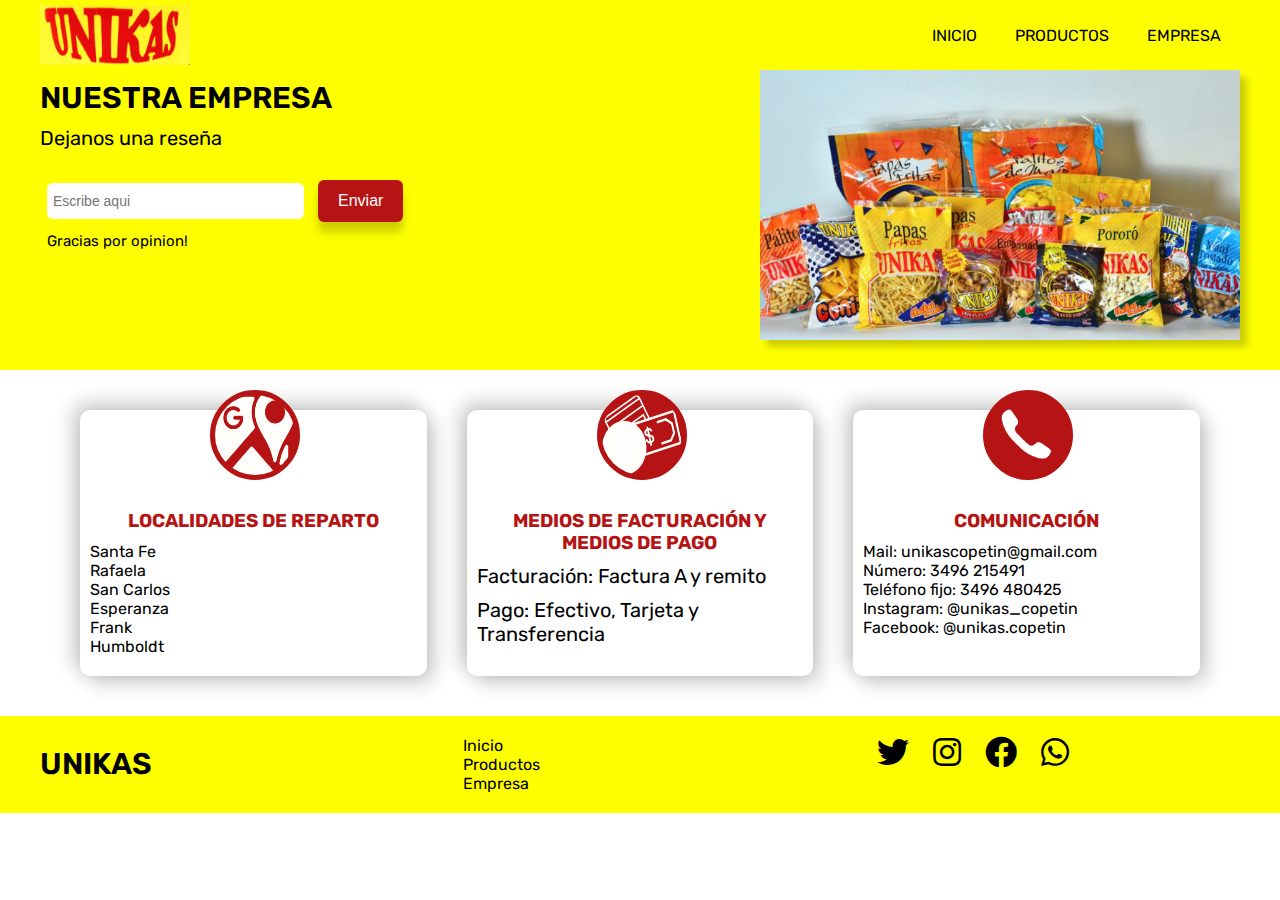
==== unikas-trabajo-main/Trabajo-Practico/empresa.html @ 6a224514 "Add files via upload" ====
<!DOCTYPE html>
<html lang="en">
<head>
    <meta charset="UTF-8">
    <meta http-equiv="X-UA-Compatible" content="IE=edge">
    <meta name="viewport" content="width=device-width, initial-scale=1.0">
    <title>UNIKAS</title>
    <link rel="stylesheet" href="https://cdnjs.cloudflare.com/ajax/libs/font-awesome/5.15.4/css/all.min.css" integrity="sha512-1ycn6IcaQQ40/MKBW2W4Rhis/DbILU74C1vSrLJxCq57o941Ym01SwNsOMqvEBFlcgUa6xLiPY/NS5R+E6ztJQ=="
    crossorigin="anonymous" referrerpolicy="no-referrer" />
    <link rel="stylesheet" type="text/css" href="css/styles.css">
</head>
<body>
    <div class="navbar">
        <div class="container flex">
            <img src="./img/logo.png" class="logo" alt="logo">
            <nav>
              <ul>
                <li class="nav"><a class="outline" href="index.html">INICIO</a></li>
                <li class="nav"><a href="productos.html" class="outline">PRODUCTOS</a></li>
                <li class="nav"><a href="empresa.html" class="outline">EMPRESA</a></li>
              </ul>
            </nav>
        </div>
      </div>
    <section class="showcase">
        <div class="container">
            <div class="grid">
              <div class="grid-item-1">
                <div class="showcase-text">
                  <h1 class="titulo">NUESTRA EMPRESA</h1>
                  <p class="supporting-text"> Dejanos una reseña </p>
                </div>
                <div class="showcase-form">
                  <form action="">
                    <input type="email" placeholder="Escribe aqui">
                    <input type="submit" class="btn" value="Enviar">
                  </form>
                  <p class="little-info">Gracias por opinion!</p>
                </div>
              </div>
              <div class="grid-item-2">
                <div class="image">
                  <img src="./img/productos.png" alt="">
                </div>
              </div>
           </div>

        </div>
    </section>
    <section class="testimonials">
        <div class="container">
          <div class="testimonial grid-3">
            <div class="card">
              <div class="circleempresa">
                <img src="./img/ubicacion.png" alt="">
              </div>
              <h3 class="nombre">LOCALIDADES DE REPARTO</h3>
              <p>
                <ul>
                    <li>Santa Fe</li>
                    <li>Rafaela</li>
                    <li>San Carlos</li>
                    <li>Esperanza</li>
                    <li>Frank</li>
                    <li>Humboldt</li>
                </ul>
              </p>
            </div>
            <div class="card">
              <div class="circleempresa">
                <img src="./img/mediosdepago.png" alt="">
              </div>
              <h3 class="nombre">MEDIOS DE FACTURACIÓN Y MEDIOS DE PAGO</h3>
              <p>Facturación: Factura A y remito</p>
              <p>Pago: Efectivo, Tarjeta y Transferencia</p>
            </div>
            <div class="card">
              <div class="circleempresa">
                <img src="./img/comunicacion.png" alt="">
              </div>
              <h3 class="nombre">COMUNICACIÓN</h3>
              <p>
                <ul>
                    <li>Mail: unikascopetin@gmail.com</li>
                    <li>Número: 3496 215491</li>
                    <li>Teléfono fijo: 3496 480425</li>
                    <li>Instagram: @unikas_copetin</li>
                    <li>Facebook: @unikas.copetin</li>
                </ul>
              </p>
            </div>
          </div>
        </div>
      </section>
      <footer>
        <div class="container grid-3">
          <div class="copyright">
            <h1>UNIKAS</h1>
          </div>
          <nav class="links">
            <ul>
              <li><a href="index.html" class="outline">Inicio</a></li>
              <li><a href="productos.html" class="outline">Productos</a></li>
              <li><a href="empresa.html" class="outline">Empresa</a></li>
            </ul>
          </nav>
          <div class="profiles">
            <a href=""><em class="fab fa-twitter fa-2x"></em></a>
            <a href=""><em class="fab fa-instagram fa-2x"></em></a>
            <a href=""><em class="fab fa-facebook fa-2x"></em></a>
            <a href=""><em class="fab fa-whatsapp fa-2x"></em></a>
          </div>
        </div>
      </footer>

</body>
</html>
---- unikas-trabajo-main/Trabajo-Practico/css/styles.css ----
@import url('https://fonts.googleapis.com/css2?family=Raleway:wght@100&family=Rubik:wght@400;500&display=swap');
/*PAGINA GENERAL*/
/* Sobrescribe el estilo por defecto y establece el padding y el margen a cero */
* {
    box-sizing: border-box;
    padding: 0;
    margin: 0
  }

/* Texto color blanco y con tipografia determinada en todas partes */
body {
    font-family: 'Rubik', sans-serif;
    color: black;
  }

/* Hacer todo el texto de los links negro y sin decoración*/  
a {
    color: black;
    text-decoration: none;
  }

.image2{
  width: 300px ;
  height: 120px;
}

.image3{
  width: 180px;
  height: 120px;

}

/*--------------------------------------------------------------------*/

.logo{
  width: 150px;
  height: 60px;
}

h1 {
    font-size: 30px;
    font-weight: 600;
    margin: 10px 0;
    line-height: 1.2;
    color: black;
  }

/*--------------------------------------------------------------------*/
h2 {
    font-size: 25px;
    font-weight: 300;
    margin: 10px 0;
    line-height: 1.2;
  }

/*--------------------------------------------------------------------*/
p {
    font-size: 30px;
  }

/* Todas las imágenes deben ser del mismo tamañño que su contenedor*/
img {
    width: 100%;
  }

/* Remover el estilo a los elementos de una lista */
li {
    list-style-type: none;
  }
.info{
  padding-left: 120px;
  padding-right: 120px;
}
.inicio{
  text-align: center;
  position:unset;
}
/*--------------------------------------------------------------------*/
p {
    font-size: 20px;
    margin: 10px 0;
  }

/* Centra el elemento y establece un ancho máximo y se asegura que los elementos puedan fluir através*/
.container {
    margin: 0 auto;
    max-width: 1200px;
    overflow: visible;
  }

/* Aplica el color de fondo, altura y "padding"*/
.navbar {
    background-color: rgb(255, 255, 0);
    height: 70px;
    padding: 0 30px;
  }

/* Establece el tamaño de la fuente (font size), reduce el peso de loa fuente (font-weight), agrega margen y alto de línea (line height) */
.navbar h1 {
    font-size: 30px;
    font-weight: 300;
    margin: 10px 0;
    line-height: 1.2;
}

/*--------------------------------------------------------------------*/
.navbar .flex {
    display: flex;
    justify-content: space-between;
    align-items: center;
    height: 100%;
  }

/*--------------------------------------------------------------------*/
.navbar ul {
    display: flex;
  }

/* Cambia el color de ambos enlaces a blanco, agrega padding entre si y margen también */
.navbar a {
    color: black;
    padding: 9px;
    margin: 0 10px;
  }

/* Al pasar el mouse sobre los enlaces el color del texto cambia a una sombra púrpura y un borde sólido se muestra debajo.*/  
.navbar a:hover {
    color: rgb(182, 20, 20) ;
    border-bottom: 3px solid rgb(182, 20, 20) ;;
  }

/*--------------------------------------------------------------------*/
.titulo {
    color:black;
  }

/*--------------------------------------------------------------------*/
.showcase {
    height: 300px;
    background-color:  rgb(255, 255, 0);
  }

/* Añade margen bajo el texto */
.showcase p {
    margin-bottom: 30px;
  }
  
/* Añade una sombra bajo la imágen */
.showcase img {
    box-shadow: 7px 7px 7px rgba(0, 0, 0, 0.2);
  }
  
/* Añade algo de padding al contenido del formulario */
.showcase-form {
    padding-left: 7px;
  }

/* Alinear el contenido */
.grid {
    overflow: visible;
    display: grid;
    grid-template-columns: 60% 40%;
  }

/*--------------------------------------------------------------------*/
.grid-item-1,
.grid-item-2 {
    position: unset;
    top: 50px;
  }

/*--------------------------------------------------------------------*/
.showcase input[type='email'] {
    padding: 10px 70px 10px 0;
    font-size: 14px;
    border: none;
    border-radius: 6px;
    padding-left: 6px;
  }

/*--------------------------------------------------------------------*/
.btn {
    border-radius: 6px;
    padding: 12px 20px;
    background:rgb(182, 20, 20) ;
    border: none;
    margin-left: 10px;
    color: white;
    font-size: 16px;
    cursor: pointer;
    box-shadow: 0 10px 10px rgba(0, 0, 0, 0.2);
  }

/*--------------------------------------------------------------------*/
.showcase-form {
    margin: auto;
  }

/* Cambiar tipografía */
.little-info {
    font-size: 15px;
    font-family: 'Rubik', sans-serif;
  
  }

/* Centra el conetenedor, aplica un ancho máximo*/
.lower-container {
    margin: 120px auto;
    padding: 0;
    max-width: 1400px;
  }

.title2{
  -webkit-text-stroke: 1px rgb(182, 20, 20);
    color: rgb(255, 255, 0) ;;
    font-size: 20px;
    text-align: left;
    padding-left: 10px;
    padding-top: 10px;
}
/* Apunta a todos los elementos h3 con clase CSS title */
.title {
    -webkit-text-stroke: 0.5px rgb(182, 20, 20);
    color: rgb(255, 255, 0) ;
    font-size: 20px;
    text-align: left;
    padding-left: 10px;
    padding-top: 10px;
  }

/* Apunta a todos los parrafos con la clase CSS text */ 
.text {
    color: black;
    font-size: 19px;
    width: 100%;
    padding: 10px;
    margin: 0, 20px;
    text-align: justify;
  }

/* Mostrar horizontalmente, poner un poco de espacio alrededor */
.flex {
    display: flex;
    justify-content: space-around;
  }

/* Agregar algo de padding alrededor del contenedor. Alinear el texto al centro */
.stats {
    padding: 45px 50px;
    text-align: center;
  }
/* Aplicar margen y ancho */
.stat {
    margin: 0 30px;
    text-align: center;
    width: 800px;
  }

/*--------------------------------------------------------------------*/
.stats .fa {
    color: rgb(182, 20, 20);
  }

/*--------------------------------------------------------------------*/
.testimonial {
    color: black;
    padding: 40px;
  }
  
/* Envuelve la imagen dentro de una figura circular y define su altura para que tome todo el alto de su elemento padre */
.testimonial img {
    height: 100%;
    clip-path: circle();
}

/* Alinea el texto al centro */
.testimonial h3{
  text-align: center;
}

/* Crear un grid de tres columnas equidistantes. Definir un espaciado de 40px entre ellas */
.grid-3 {
    display: grid;
    grid-template-columns: repeat(3, 1fr);
    gap: 40px;
  }
  
/* Crear una tarjeta en blanco con sombreado alrededor */
.card {
    padding: 10px;
    background-color: white;
    border-radius: 10px;
    box-shadow: -7px -7px 20px rgba(0, 0, 0, 0.2),
                 7px  7px 20px rgba(0, 0, 0, 0.2)
  }

/*--------------------------------------------------------------------*/
.circle {
    background-color: transparent;
    border:5px solid rgb(182, 20, 20);
    height:90px;
    position: relative;
    top: -30px;
    left: 120px;
    border-radius:50%;
    -moz-border-radius:50%;
    -webkit-border-radius:50%;
    width:90px;
}
.nosotros{
  color: rgb(182, 20, 20) ;
}
.nombre{
  color:rgb(182, 20, 20) ;
}
.productos{
  color: rgb(182, 20, 20);
  background-color: rgb(255, 255, 0) ;
}
.circleempresa{
  background-color: rgb(182, 20, 20);
    border:5px solid rgb(182, 20, 20);
    height:90px;
    position: relative;
    top: -30px;
    left: 120px;
    border-radius:50%;
    -moz-border-radius:50%;
    -webkit-border-radius:50%;
    width:90px;
}
/* Añade relleno alrededor del pie de página también */
footer {
    background-color:rgb(255, 255, 0);
    padding: 20px 10px;
  }

/* Establece todos los textos de los enlaces en blanco y pone el margen a la izquierda y a la derecha */  
footer a {
    color: rgb(0, 0, 0);
    margin: 0 10px;
  }

/*--------------------------------------------------------------------*/
footer a:hover {
    color: rgb(182, 20, 20) ;
    border-bottom: 2px solid rgb(182, 20, 20);
  }

/* ================================================================= */

* {
	box-sizing: border-box;
}


.error{
	color: rgb(182, 20, 20);
  background-color: rgb(255, 255, 0);
}

.rellenar{
	color: rgb(182, 20, 20);
}

.titform{
  color: rgb(182, 20, 20);
  text-align: center;
  font-size: 80px;

}
.subtitulo {
  -webkit-text-stroke: 0.5px rgb(182, 20, 20);
    color: rgb(255, 255, 0);
    text-align: center;
    font-size: 25px;
}


main {
	max-width: 800px;
	width: 90%;
	margin: auto;
	padding: 40px;
}

.formulario {
	display: grid;
	grid-template-columns: 1fr;
	gap: 10px;
    color: white;
}

.formulario__label{
	display: block;
	font-weight: 700;
	padding: 10px;
	cursor: pointer;
}

.formulario__grupo-input {
	position: relative;
}



#label1{
	color: rgb(182, 20, 20);
}
#nombre{
	background: rgb(182, 20, 20);
}
#nombre::placeholder { color: white; font-size: 13px; }

#label2{
	color: rgb(182, 20, 20);
}
#direccion{
	background: rgb(182, 20, 20);
}
#direccion::placeholder { color: white; font-size: 13px; }

#label3{
	color: rgb(182, 20, 20);
}
#telefono{
	background: rgb(182, 20, 20);
}
#telefono::placeholder { color: white; font-size: 13px; }

#label4{
	color: rgb(182, 20, 20);
}
#correo{
	background: rgb(182, 20, 20);
}
#correo::placeholder { color: white; font-size: 13px; }

#label5{
  color: rgb(182, 20, 20);
}

.formulario__input{
	width: 100%;
	background: #ffffff;
	border: 3px solid transparent;
	border-radius: 3px;
	height: 45px;
	line-height: 45px;
	padding: 0 40px 0 10px;
	transition: .3s ease all;
}

.formulario__input:focus {
	border: 3px solid rgb(255, 255, 0);
	outline: none;
	box-shadow: 3px 0px 30px rgba(255, 255, 255, 0.4);
}

.formulario__input-error {
	font-size: 10px;
  color: rgb(182, 20, 20);;
	margin-bottom: 0;
	display: none;
}

.formulario__input-error-activo {
	display: block;
}

.formulario__validacion-estado {
	position: absolute;
	right: 10px;
	bottom: 15px;
	z-index: 100;
	font-size: 16px;
	opacity: 0;
}

.formulario__checkbox {
	margin-right: 10px;
}

.formulario__grupo-terminos, 
.formulario__mensaje,
.formulario__grupo-btn-enviar {
	grid-column: span 2;
}

.formulario__mensaje {
	height: 45px;
	line-height: 45px;
	background: rgb(255, 255, 0);
  color: rgb(182, 20, 20);
	padding: 0 15px;
	border-radius: 3px;
	display: none;
}

.formulario__mensaje-activo {
	display: block;
}

.formulario__mensaje p {
	margin: 0;
}

.formulario__grupo-btn-enviar {
	display: flex;
	flex-direction: column;
	align-items: center;
}

.formulario__btn {
	height: 45px;
	line-height: 45px;
	width: 30%;
	background: rgb(255, 255, 0);
	color: rgb(182, 20, 20);;
	font-weight: bold;
	border: none;
	border-radius: 3px;
	cursor: pointer;
	transition: .1s ease all;
}

.formulario__btn:hover {
	box-shadow: 3px 0px 30px rgba(163,163,163, 1);
}

.formulario__mensaje-exito {
	font-size: 14px;
	display: none;
  background-color: #000000;
}

.formulario__mensaje-exito-activo {
	display: block;
}

/* ----- -----  Estilos para Validacion ----- ----- */
.formulario__grupo-correcto .formulario__validacion-estado {
	color: rgb(255, 255, 0);
	opacity: 1;
}

.formulario__grupo-incorrecto .formulario__label {
	color: rgb(255, 255, 0);
}

.formulario__grupo-incorrecto .formulario__validacion-estado {
	color: rgb(255, 255, 0);
	opacity: 1;
}

.formulario__grupo-incorrecto .formulario__input {
	border: 3px solid rgb(255, 255, 0);
}


/* ----- -----  Mediaqueries ----- ----- */
@media screen and (max-width: 800px) {
	.formulario {
		grid-template-columns: 1fr;
	}

	.formulario__grupo-terminos, 
	.formulario__mensaje,
	.formulario__grupo-btn-enviar {
		grid-column: 1;
	}

	.formulario__btn {
		width: 100%;
	}
}


/*TABLETS Y PANTALLAS MÁS PEQUEÑAS*/
@media(max-width: 768px) {
    .grid,
    .grid-3 {
      grid-template-columns: 1fr;
    }

    /* Alinear todo el texto al centro. Esto moverá todo el texto, incluyendo el formulario al centro.*/
    .showcase {
        height: auto;
        text-align: center;
    }

    /* Esto restablece el ancho del contendor de la imagen y agrega margen a la izquierda */ 
    .image {
        width: 600px;
        margin-left: 80px;
    }

    /* Cambia las secciones de servicio de lado-a-lado para que cada una se posicione en una sóla linea. Centra el texto. */
    .stats .flex {
        flex-direction: column;
    }
    
    /*--------------------------------------------------------------------*/
  .stats {
        text-align: center;
    }

    /* Asegura que cada sección en las estadísticas no exceda el ancho del elemento padre. */
    .stat {
        width: 100%;
        padding-right: 80px;
    }

    /* Mueve el círculo al centro de la tarjeta  */
    .circle {
        background-color: transparent;
        border:3px solid rgb(182, 20, 20);
        height:90px;
        position: relative;
        top: -30px;
        left: 270px;
        border-radius:50%;
        -moz-border-radius:50%;
        -webkit-border-radius:50%;
        width:90px;
    }
}

/* ================================================================= */

/* DISPOSITIVOS MOVILES*/
@media(max-width: 500px) {
    .navbar {
      height: 100px;
    }
    /* Cambia la alineación. El logo del título se queda en la parte superior, los enlaces de navegación ahora se muestran debajo*/
    .navbar .flex {
        flex-direction: column;
    }

    /* Cuando pasamos encima el ratón, retienen el texto blanco y cambia el borde a negro */
    .navbar a:hover {
        color: rgb(182, 20, 20);
        border-bottom: 2px solid rgb(182, 20, 20);
    }

    /* Establecer el color púrpura para el fondo de los enlaces de navegación, redondear las esquinas de los bordes y darle algo de espaciado*/
    .navbar ul {
        background: rgb(182, 20, 20);
        border-radius: 5px;
        padding: 10px 0;
    }

    /* Alinear el texto al centro */
    .showcase {
        height: auto;
        text-align: center;
    }

    /* Reducir el tamaño de la fuente */
    .little-info {
        font-size: 13px;
    }

    /* Reducir el ancho de la imágen */
    .image {
        width: 350px;
        margin-left: 70px;
    }

    /*--------------------------------------------------------------------*/
    .stat {
        margin-bottom: 40px;
    }

    /* Mover el círculo una vez más */
    .circle {
        background-color: transparent;
        border:3px solid rgb(182, 20, 20);
        height:90px;
        position: relative;
        top: -30px;
        left: 150px;
        border-radius:50%;
        -moz-border-radius:50%;
        -webkit-border-radius:50%;
        width:90px;
  }
}
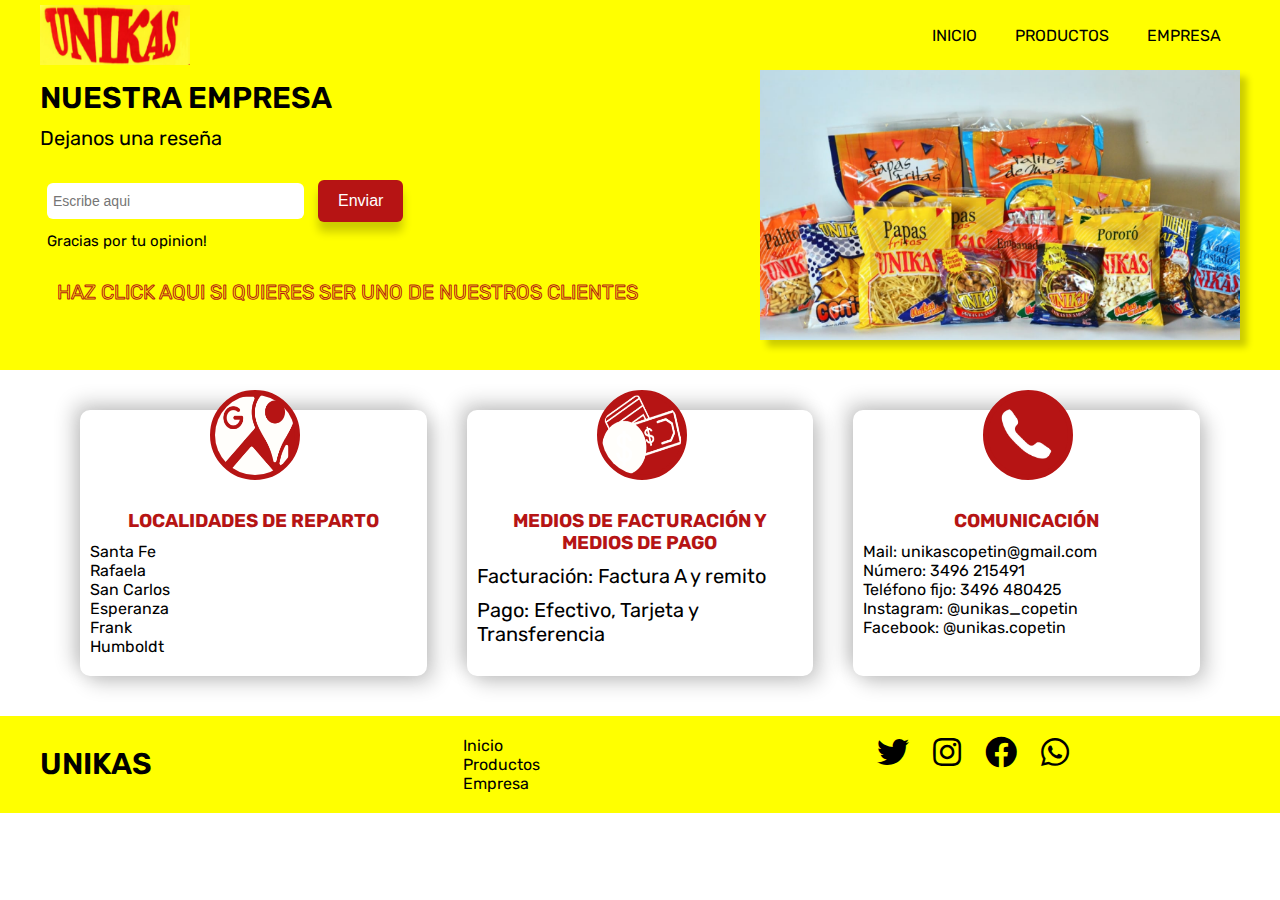
==== commit 386e4f8b: "Add files via upload" ====
--- a/unikas-trabajo-main/Trabajo-Practico/empresa.html
+++ b/unikas-trabajo-main/Trabajo-Practico/empresa.html
@@ -32,10 +32,11 @@
                 </div>
                 <div class="showcase-form">
                   <form action="">
-                    <input type="email" placeholder="Escribe aqui">
+                    <input type="email" placeholder="Escribe aqui" style="border-color: rgb(182, 20, 20);">
                     <input type="submit" class="btn" value="Enviar">
                   </form>
-                  <p class="little-info">Gracias por opinion!</p>
+                  <p class="little-info">Gracias por tu opinion!</p>
+                  <a href="cliente.html" class="title2">HAZ CLICK AQUI SI QUIERES SER UNO DE NUESTROS CLIENTES</a>
                 </div>
               </div>
               <div class="grid-item-2">
